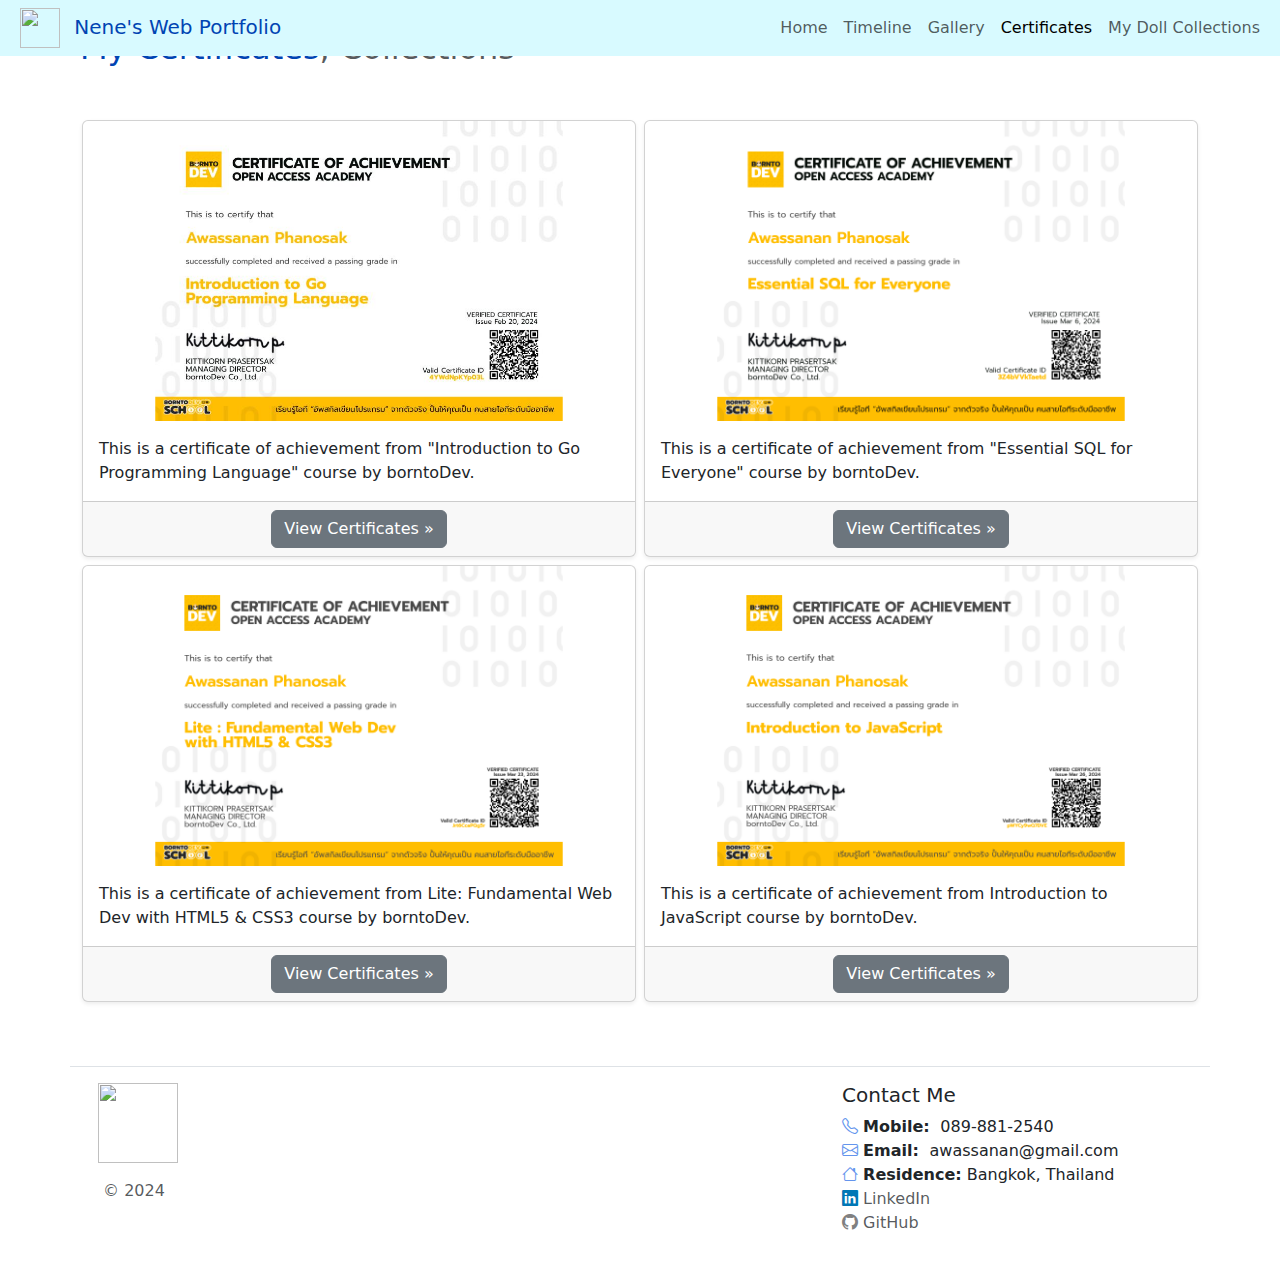
==== certificates.html @ de126fbe "add new page: certificates" ====
<!doctype html>
<html lang="en">

<head>
    <meta charset="utf-8">
    <meta name="viewport" content="width=device-width, initial-scale=1">
    <title>Nene's Web Portfolio</title>
    <link rel="icon" href="logo.png" type="image/x-icon">
    <link href="https://cdn.jsdelivr.net/npm/bootstrap@5.3.3/dist/css/bootstrap.min.css" rel="stylesheet"
        integrity="sha384-QWTKZyjpPEjISv5WaRU9OFeRpok6YctnYmDr5pNlyT2bRjXh0JMhjY6hW+ALEwIH" crossorigin="anonymous">

    <script src="https://cdn.jsdelivr.net/npm/bootstrap@5.3.3/dist/js/bootstrap.bundle.min.js"
        integrity="sha384-YvpcrYf0tY3lHB60NNkmXc5s9fDVZLESaAA55NDzOxhy9GkcIdslK1eN7N6jIeHz"
        crossorigin="anonymous"></script>

    <link href="css/carousel.css" rel="stylesheet">

    <link href="css/webportfolio.css" rel="stylesheet">

    <link rel="stylesheet" href="https://cdn.jsdelivr.net/npm/bootstrap-icons@1.11.3/font/bootstrap-icons.min.css">
</head>

<body>
    <nav class="navbar navbar-expand-md navbar-light fixed-top" style="background-color: rgb(216, 250, 255);">
        <div class="container-fluid d-flex justify-content-between align-items-center">
            <div>
                <a class="navbar-brand" href="index.html" style="color: rgb(0, 68, 179);">
                    <img src="img/logo.png" width="40px" height="40px" style="margin-left: 8px; margin-right: 8px;">
                    Nene's Web Portfolio
                </a>
            </div>
            <button class="navbar-toggler" type="button" data-bs-toggle="collapse" data-bs-target="#navbarCollapse"
                aria-controls="navbarCollapse" aria-expanded="false" aria-label="Toggle navigation">
                <span class="navbar-toggler-icon"></span>
            </button>
            <div class="collapse navbar-collapse" id="navbarCollapse">
                <ul class="navbar-nav ms-auto mb-2 mb-md-0">
                    <li class="nav-item">
                        <a class="nav-link" href="index.html">Home</a>
                    </li>
                    <li class="nav-item">
                        <a class="nav-link" href="timeline.html">Timeline</a>
                    </li>
                    <li class="nav-item">
                        <a class="nav-link" href="gallery.html">Gallery</a>
                    </li>
                    <li class="nav-item">
                        <a class="nav-link active" aria-current="page" href="#">Certificates</a>
                    </li>
                    <li class="nav-item">
                        <a class="nav-link" href="dolls.html">My Doll
                            Collections</a>
                    </li>
                </ul>
            </div>
        </div>
    </nav>

    <h2 class="featurette-heading fw-normal lh-1 all-padding" style="color: rgb(0, 68, 179);">My Certificates<span
            class="text-body-secondary">, Collections</span>
    </h2>

    <div class="album py-5">
        <div class="container">

            <div class="row row-cols-1 row-cols-sm-1 row-cols-md-2 g-2">
                <div class="col">
                    <div class="card shadow-sm">
                        <svg class="bd-placeholder-img card-img-top" width="100%" height="300"
                            xmlns="http://www.w3.org/2000/svg" role="img" aria-label="Placeholder: Thumbnail"
                            preserveAspectRatio="xMidYMid slice" focusable="false">
                            <title>Golang</title>
                            <image xlink:href="certificates/go.png" width="100%" height="100%" />
                        </svg>
                        <div class="card-body">
                            <p class="card-text">This is a certificate of achievement from "Introduction to Go
                                Programming Language" course by borntoDev.</p>
                        </div>
                        <div class="card-footer">
                            <div class="row justify-content-between align-items-center text-center d-flex">
                                <a href="https://school.borntodev.com/certificate/4YWdNpKYp03L">
                                    <button type="button" class="btn btn-secondary btn-block">View Certificates »</button>
                                </a>
                            </div>
                        </div>
                    </div>
                </div>
                <div class="col">
                    <div class="card shadow-sm">
                        <svg class="bd-placeholder-img card-img-top" width="100%" height="300"
                            xmlns="http://www.w3.org/2000/svg" role="img" aria-label="Placeholder: Thumbnail"
                            preserveAspectRatio="xMidYMid slice" focusable="false">
                            <title>SQL</title>
                            <image xlink:href="certificates/sql.png" width="100%" height="100%" />
                        </svg>
                        <div class="card-body">
                            <p class="card-text">
                                This is a certificate of achievement from "Essential SQL for Everyone" course by
                                borntoDev.
                            </p>
                        </div>
                        <div class="card-footer">
                            <div class="row justify-content-between align-items-center text-center d-flex">
                                <a href="https://school.borntodev.com/certificate/3Z4bVVkTaetd">
                                    <button type="button" class="btn btn-secondary btn-block">View Certificates »</button>
                                </a>
                            </div>
                        </div>
                    </div>
                </div>
                <div class="col">
                    <div class="card shadow-sm">
                        <svg class="bd-placeholder-img card-img-top" width="100%" height="300"
                            xmlns="http://www.w3.org/2000/svg" role="img" aria-label="Placeholder: Thumbnail"
                            preserveAspectRatio="xMidYMid slice" focusable="false">
                            <title>HTML5 + CSS3</title>
                            <image xlink:href="certificates/html.png" width="100%" height="100%" />
                        </svg>
                        <div class="card-body">
                            <p class="card-text">
                                This is a certificate of achievement from Lite: Fundamental Web Dev with HTML5 & CSS3
                                course by borntoDev.
                            </p>
                        </div>
                        <div class="card-footer">
                            <div class="row justify-content-between align-items-center text-center d-flex">
                                <a href="https://school.borntodev.com/certificate/Jrt6CcaPQg5r">
                                    <button type="button" class="btn btn-secondary btn-block">View Certificates »</button>
                                </a>
                            </div>
                        </div>
                    </div>
                </div>

                <div class="col">
                    <div class="card shadow-sm">
                        <svg class="bd-placeholder-img card-img-top" width="100%" height="300"
                            xmlns="http://www.w3.org/2000/svg" role="img" aria-label="Placeholder: Thumbnail"
                            preserveAspectRatio="xMidYMid slice" focusable="false">
                            <title>JS</title>
                            <image xlink:href="certificates/js.png" width="100%" height="100%" />
                        </svg>
                        <div class="card-body">
                            <p class="card-text">
                                This is a certificate of achievement from Introduction to JavaScript course by
                                borntoDev.
                            </p>
                        </div>
                        <div class="card-footer">
                            <div class="row justify-content-between align-items-center text-center d-flex">
                                <a href="https://school.borntodev.com/certificate/pWYCy9wQ7DVE">
                                    <button type="button" class="btn btn-secondary btn-block">View Certificates »</button>
                                </a>
                            </div>
                        </div>
                    </div>
                </div>
            </div>
        </div>
    </div>

    <div class="container">
        <footer class="row row-cols-1 row-cols-md-2 py-3 my-3 border-top">
            <div class="col-md-8 mb-2">
                <div class="col text-center" style="display: inline-block;">
                    <a href="index.html" class="d-flex align-items-center mb-3 link-body-emphasis text-decoration-none">
                        <img src="img/logo.png" width="80" height="80" style="margin-left:16px; margin-right:8px;">
                    </a>
                    <p class="text-body-secondary">© 2024</p>
                </div>
            </div>

            <div class="col-md-4">
                <h5>Contact Me</h5>
                <ul class="nav flex-column">
                    <li class="nav-item">
                        <i class="bi-telephone" style="font-size: 1rem; color: cornflowerblue;"></i>
                        <b>Mobile:&nbsp;</b>
                        089-881-2540
                    </li>
                    <li class="nav-item">
                        <i class="bi-envelope" style="font-size: 1rem; color: cornflowerblue;"></i>
                        <b>Email:&nbsp;</b>
                        awassanan@gmail.com
                    </li>
                    <li class="nav-item">
                        <i class="bi-house" style="font-size: 1rem; color: cornflowerblue;"></i>
                        <b>Residence:</b> Bangkok, Thailand
                    </li>
                    <li class="nav-item"><a href="https://www.linkedin.com/in/awassanan-phanosak-35655425b/"
                            class="nav-link p-0 text-body-secondary">
                            <i class="bi bi-linkedin" style="font-size: 1rem; color: #0077b5;"></i>
                            LinkedIn</a>
                    </li>
                    <li class="nav-item"><a href="https://github.com/Awassanan"
                            class="nav-link p-0 text-body-secondary">
                            <i class="bi bi-github" style="font-size: 1rem; color: gray;"></i>
                            GitHub</a></li>
                </ul>
            </div>
        </footer>
    </div>

</body>

</html>
---- css/webportfolio.css ----
/* Timeline */
.timeline-with-icons {
    border-left: 1px solid hsl(0, 0%, 90%);
    position: relative;
    list-style: none;
}

.timeline-with-icons .timeline-item {
    position: relative;
}

.timeline-with-icons .timeline-item:after {
    position: absolute;
    display: block;
    top: 0;
}

.timeline-with-icons .timeline-icon {
    position: absolute;
    left: -48px;
    background-color: hsl(217, 88.2%, 90%);
    color: hsl(217, 88.8%, 35.1%);
    border-radius: 50%;
    height: 31px;
    width: 31px;
    display: flex;
    align-items: center;
    justify-content: center;
}

/* Gallery */

.all-padding {
    padding-top: 2rem;
    padding-left: 5rem;
    padding-right: 5rem;
}

.side-padding {
    padding-left: 5.5rem;
    padding-right: 5.5rem;
}

/* My doll collection */
.placeholder-lighter::placeholder {
    color: #999; /* Lighter placeholder color */
}

.bottom-padding {
    padding-bottom: 2rem;
}

#add-doll-button {
    background-color: cornflowerblue;
    color: white;
    padding: 8px;
    border-radius: 8px;
}
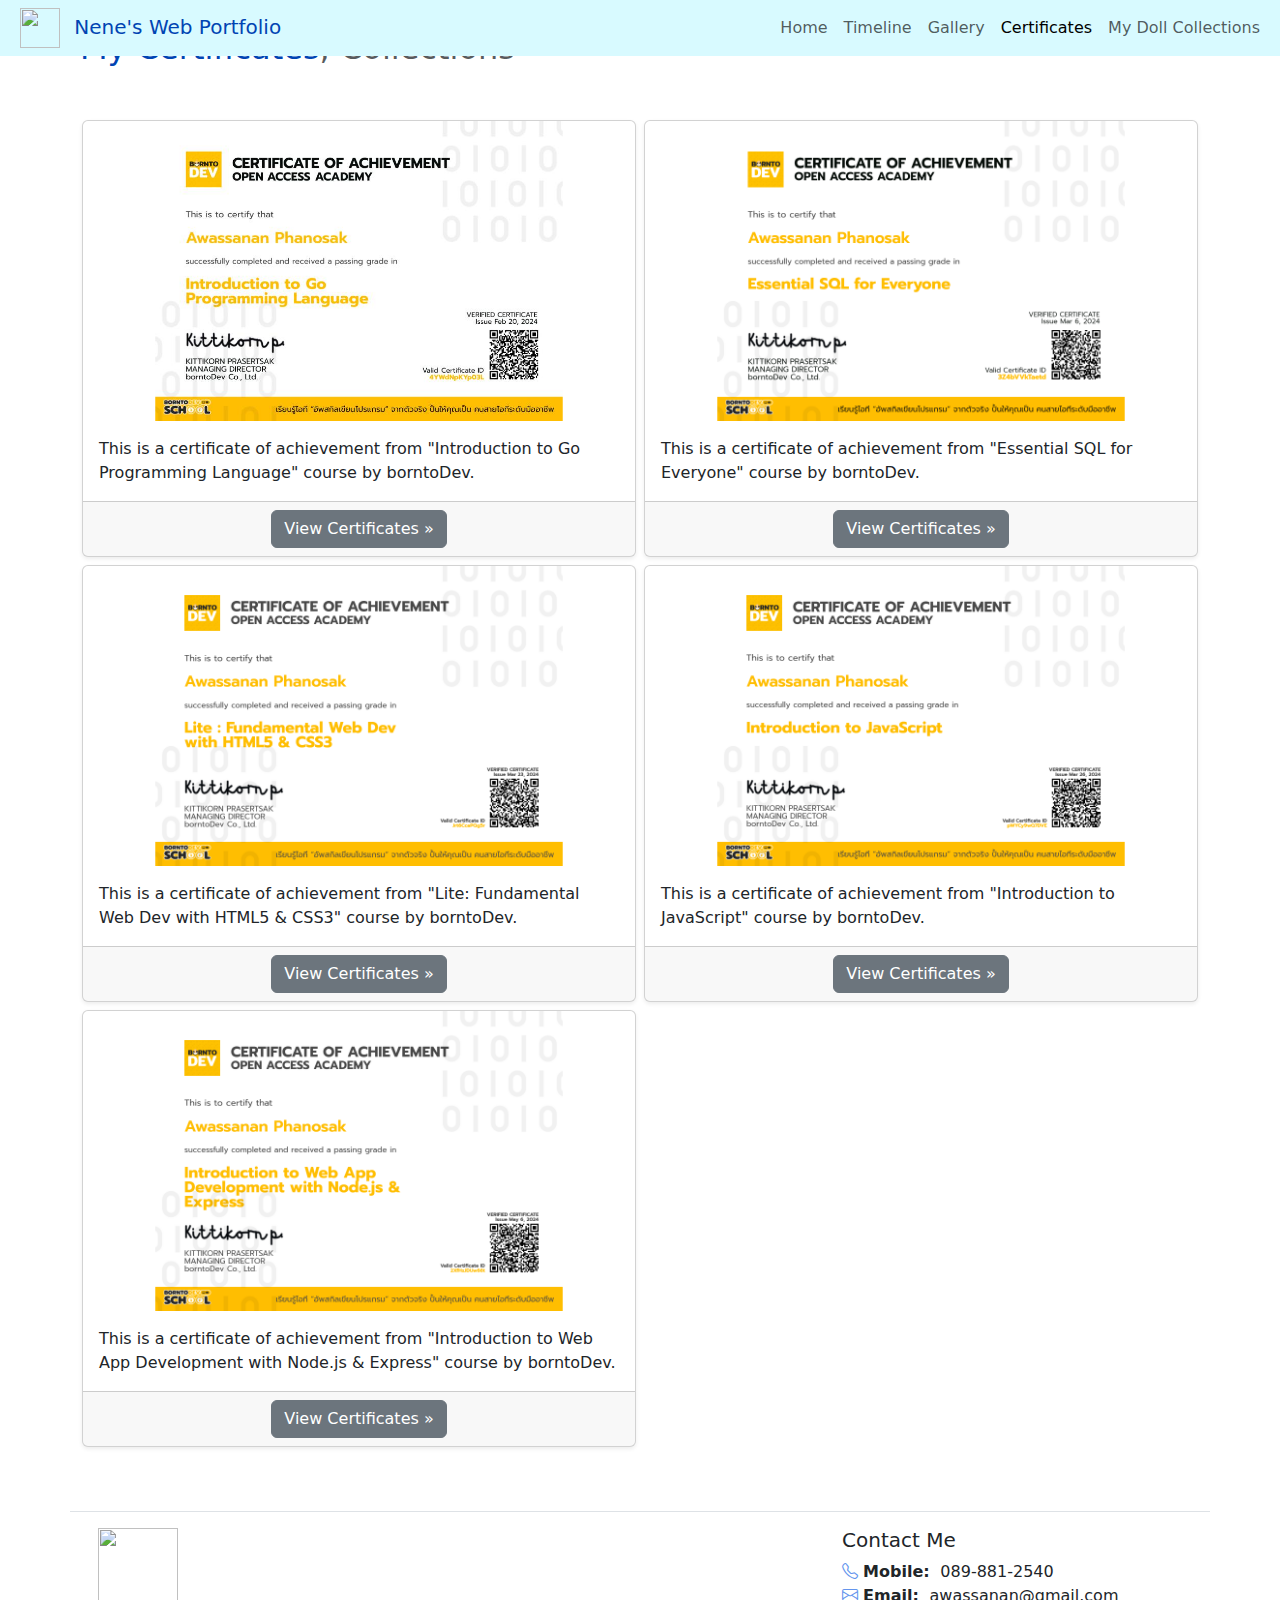
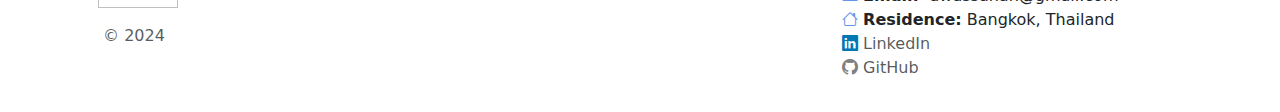
==== commit 40bd5d99: "Update timeline and certificate" ====
--- a/certificates.html
+++ b/certificates.html
@@ -118,7 +118,7 @@
                         </svg>
                         <div class="card-body">
                             <p class="card-text">
-                                This is a certificate of achievement from Lite: Fundamental Web Dev with HTML5 & CSS3
+                                This is a certificate of achievement from "Lite: Fundamental Web Dev with HTML5 & CSS3"
                                 course by borntoDev.
                             </p>
                         </div>
@@ -142,13 +142,37 @@
                         </svg>
                         <div class="card-body">
                             <p class="card-text">
-                                This is a certificate of achievement from Introduction to JavaScript course by
+                                This is a certificate of achievement from "Introduction to JavaScript" course by
                                 borntoDev.
                             </p>
                         </div>
                         <div class="card-footer">
                             <div class="row justify-content-between align-items-center text-center d-flex">
                                 <a href="https://school.borntodev.com/certificate/pWYCy9wQ7DVE">
+                                    <button type="button" class="btn btn-secondary btn-block">View Certificates »</button>
+                                </a>
+                            </div>
+                        </div>
+                    </div>
+                </div>
+
+                <div class="col">
+                    <div class="card shadow-sm">
+                        <svg class="bd-placeholder-img card-img-top" width="100%" height="300"
+                            xmlns="http://www.w3.org/2000/svg" role="img" aria-label="Placeholder: Thumbnail"
+                            preserveAspectRatio="xMidYMid slice" focusable="false">
+                            <title>Node.JS</title>
+                            <image xlink:href="certificates/node.png" width="100%" height="100%" />
+                        </svg>
+                        <div class="card-body">
+                            <p class="card-text">
+                                This is a certificate of achievement from "Introduction to Web App Development with Node.js & Express" course by
+                                borntoDev.
+                            </p>
+                        </div>
+                        <div class="card-footer">
+                            <div class="row justify-content-between align-items-center text-center d-flex">
+                                <a href="https://school.borntodev.com/certificate/2XfHzJDUw66t">
                                     <button type="button" class="btn btn-secondary btn-block">View Certificates »</button>
                                 </a>
                             </div>
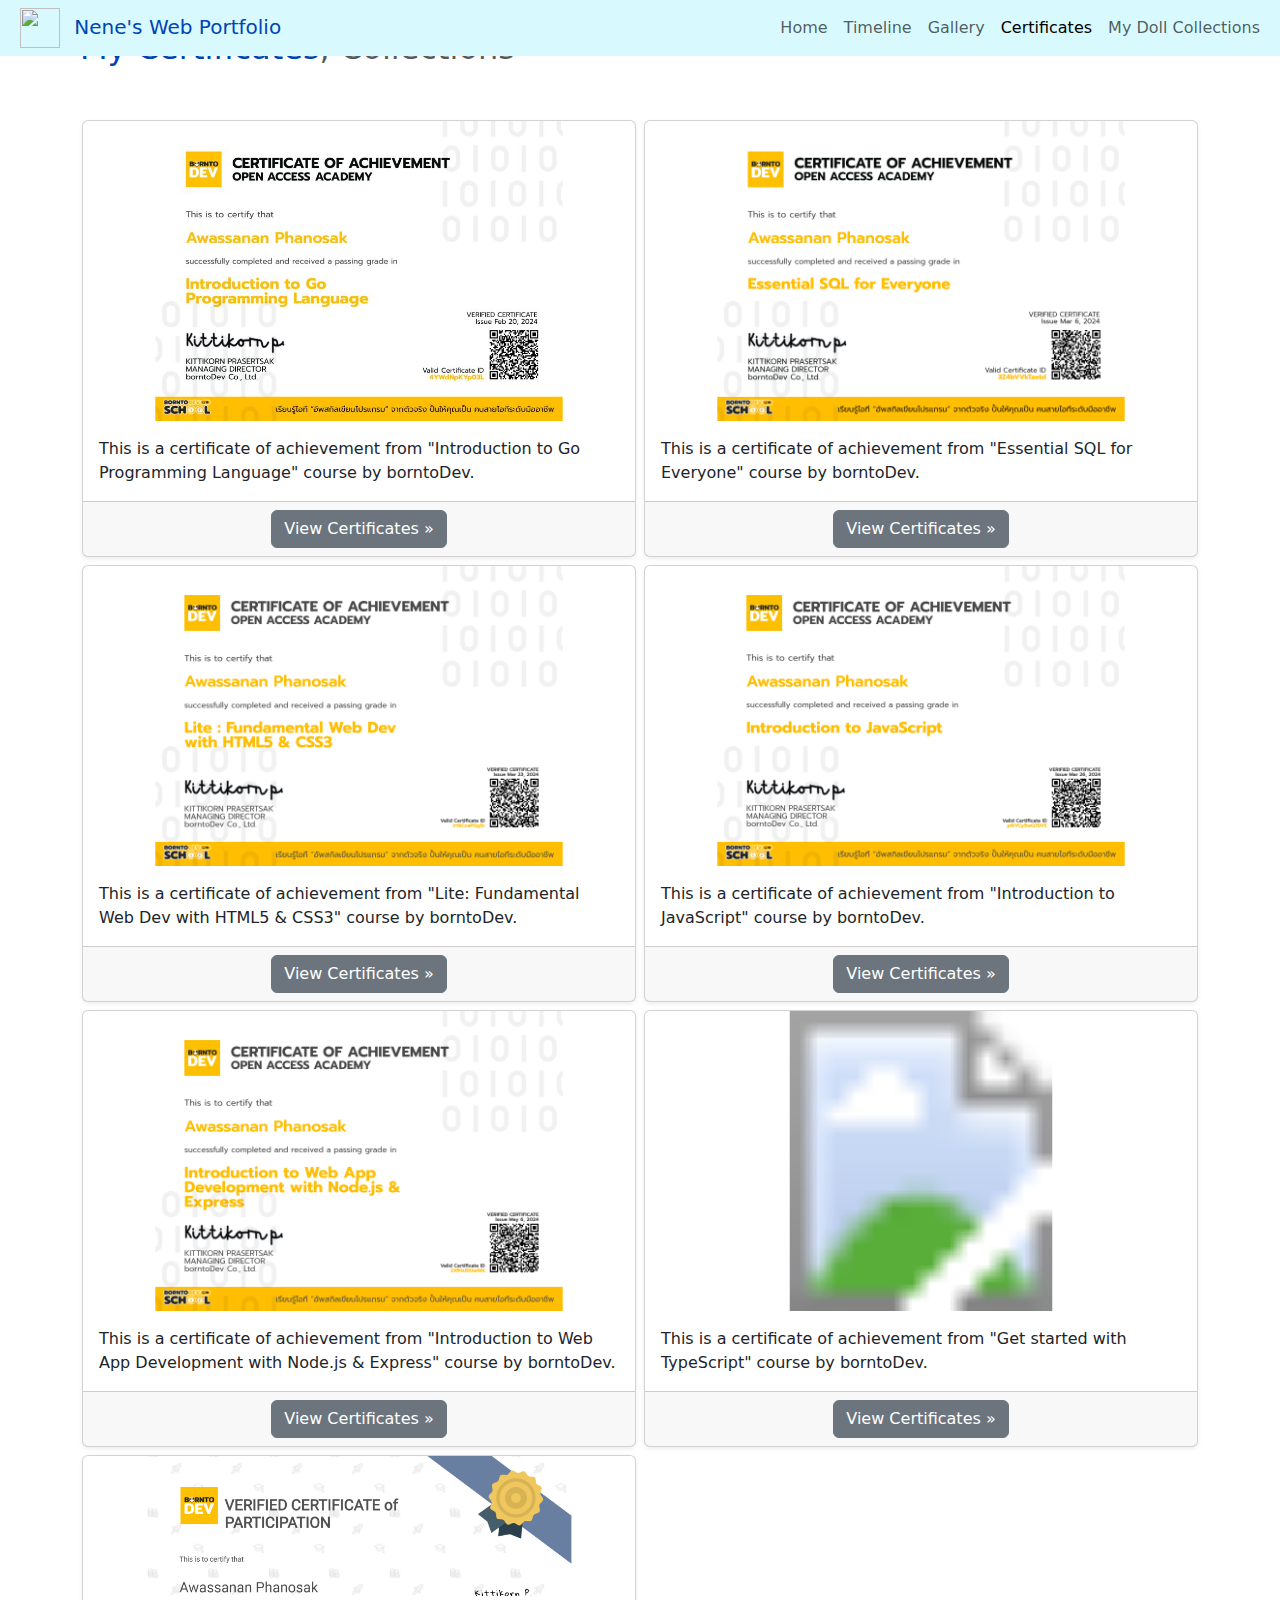
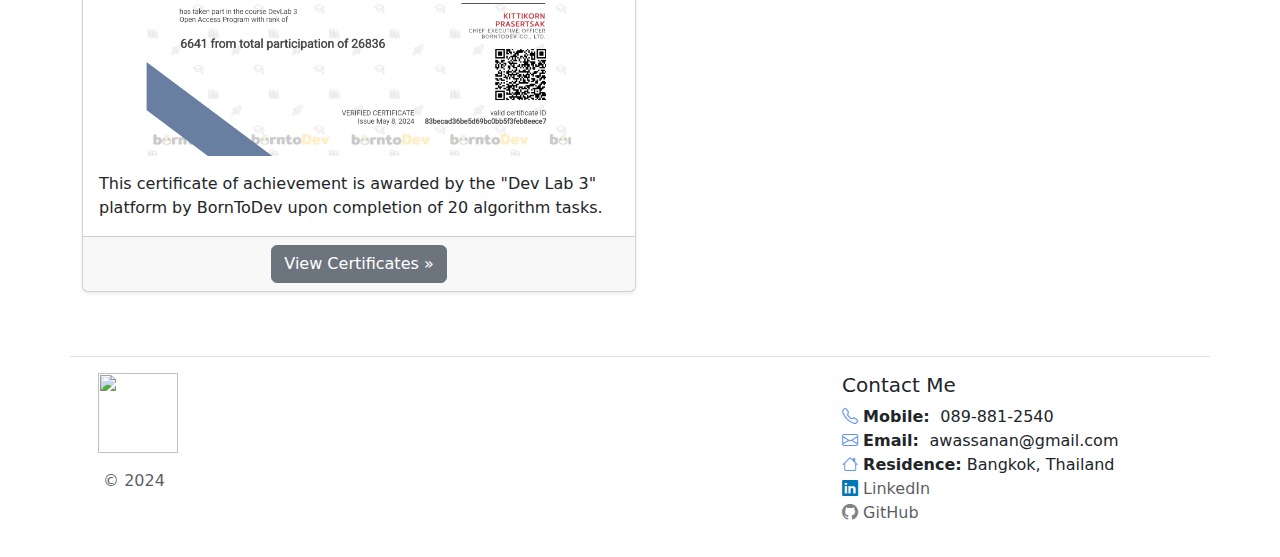
==== commit 058d749a: "update timeline and certificate" ====
--- a/certificates.html
+++ b/certificates.html
@@ -79,7 +79,8 @@
                         <div class="card-footer">
                             <div class="row justify-content-between align-items-center text-center d-flex">
                                 <a href="https://school.borntodev.com/certificate/4YWdNpKYp03L">
-                                    <button type="button" class="btn btn-secondary btn-block">View Certificates »</button>
+                                    <button type="button" class="btn btn-secondary btn-block">View Certificates
+                                        »</button>
                                 </a>
                             </div>
                         </div>
@@ -102,7 +103,8 @@
                         <div class="card-footer">
                             <div class="row justify-content-between align-items-center text-center d-flex">
                                 <a href="https://school.borntodev.com/certificate/3Z4bVVkTaetd">
-                                    <button type="button" class="btn btn-secondary btn-block">View Certificates »</button>
+                                    <button type="button" class="btn btn-secondary btn-block">View Certificates
+                                        »</button>
                                 </a>
                             </div>
                         </div>
@@ -125,7 +127,8 @@
                         <div class="card-footer">
                             <div class="row justify-content-between align-items-center text-center d-flex">
                                 <a href="https://school.borntodev.com/certificate/Jrt6CcaPQg5r">
-                                    <button type="button" class="btn btn-secondary btn-block">View Certificates »</button>
+                                    <button type="button" class="btn btn-secondary btn-block">View Certificates
+                                        »</button>
                                 </a>
                             </div>
                         </div>
@@ -149,7 +152,8 @@
                         <div class="card-footer">
                             <div class="row justify-content-between align-items-center text-center d-flex">
                                 <a href="https://school.borntodev.com/certificate/pWYCy9wQ7DVE">
-                                    <button type="button" class="btn btn-secondary btn-block">View Certificates »</button>
+                                    <button type="button" class="btn btn-secondary btn-block">View Certificates
+                                        »</button>
                                 </a>
                             </div>
                         </div>
@@ -166,14 +170,66 @@
                         </svg>
                         <div class="card-body">
                             <p class="card-text">
-                                This is a certificate of achievement from "Introduction to Web App Development with Node.js & Express" course by
+                                This is a certificate of achievement from "Introduction to Web App Development with
+                                Node.js & Express" course by
                                 borntoDev.
                             </p>
                         </div>
                         <div class="card-footer">
                             <div class="row justify-content-between align-items-center text-center d-flex">
                                 <a href="https://school.borntodev.com/certificate/2XfHzJDUw66t">
-                                    <button type="button" class="btn btn-secondary btn-block">View Certificates »</button>
+                                    <button type="button" class="btn btn-secondary btn-block">View Certificates
+                                        »</button>
+                                </a>
+                            </div>
+                        </div>
+                    </div>
+                </div>
+
+                <div class="col">
+                    <div class="card shadow-sm">
+                        <svg class="bd-placeholder-img card-img-top" width="100%" height="300"
+                            xmlns="http://www.w3.org/2000/svg" role="img" aria-label="Placeholder: Thumbnail"
+                            preserveAspectRatio="xMidYMid slice" focusable="false">
+                            <title>TS</title>
+                            <image xlink:href="certificates/ts.png" width="100%" height="100%" />
+                        </svg>
+                        <div class="card-body">
+                            <p class="card-text">
+                                This is a certificate of achievement from "Get started with TypeScript" course by
+                                borntoDev.
+                            </p>
+                        </div>
+                        <div class="card-footer">
+                            <div class="row justify-content-between align-items-center text-center d-flex">
+                                <a href="https://school.borntodev.com/certificate/h1T73Vvqljhd">
+                                    <button type="button" class="btn btn-secondary btn-block">View Certificates
+                                        »</button>
+                                </a>
+                            </div>
+                        </div>
+                    </div>
+                </div>
+
+                <div class="col">
+                    <div class="card shadow-sm">
+                        <svg class="bd-placeholder-img card-img-top" width="100%" height="300"
+                            xmlns="http://www.w3.org/2000/svg" role="img" aria-label="Placeholder: Thumbnail"
+                            preserveAspectRatio="xMidYMid slice" focusable="false">
+                            <title>DevLab</title>
+                            <image xlink:href="certificates/devlab.png" width="100%" height="100%" />
+                        </svg>
+                        <div class="card-body">
+                            <p class="card-text">
+                                This certificate of achievement is awarded by the "Dev Lab 3" platform by BornToDev upon
+                                completion of 20 algorithm tasks.
+                            </p>
+                        </div>
+                        <div class="card-footer">
+                            <div class="row justify-content-between align-items-center text-center d-flex">
+                                <a href="https://www.borntodev.com/devlab/certificate_online/83becad36be5d69bc0bb5f3feb8eece7">
+                                    <button type="button" class="btn btn-secondary btn-block">View Certificates
+                                        »</button>
                                 </a>
                             </div>
                         </div>
